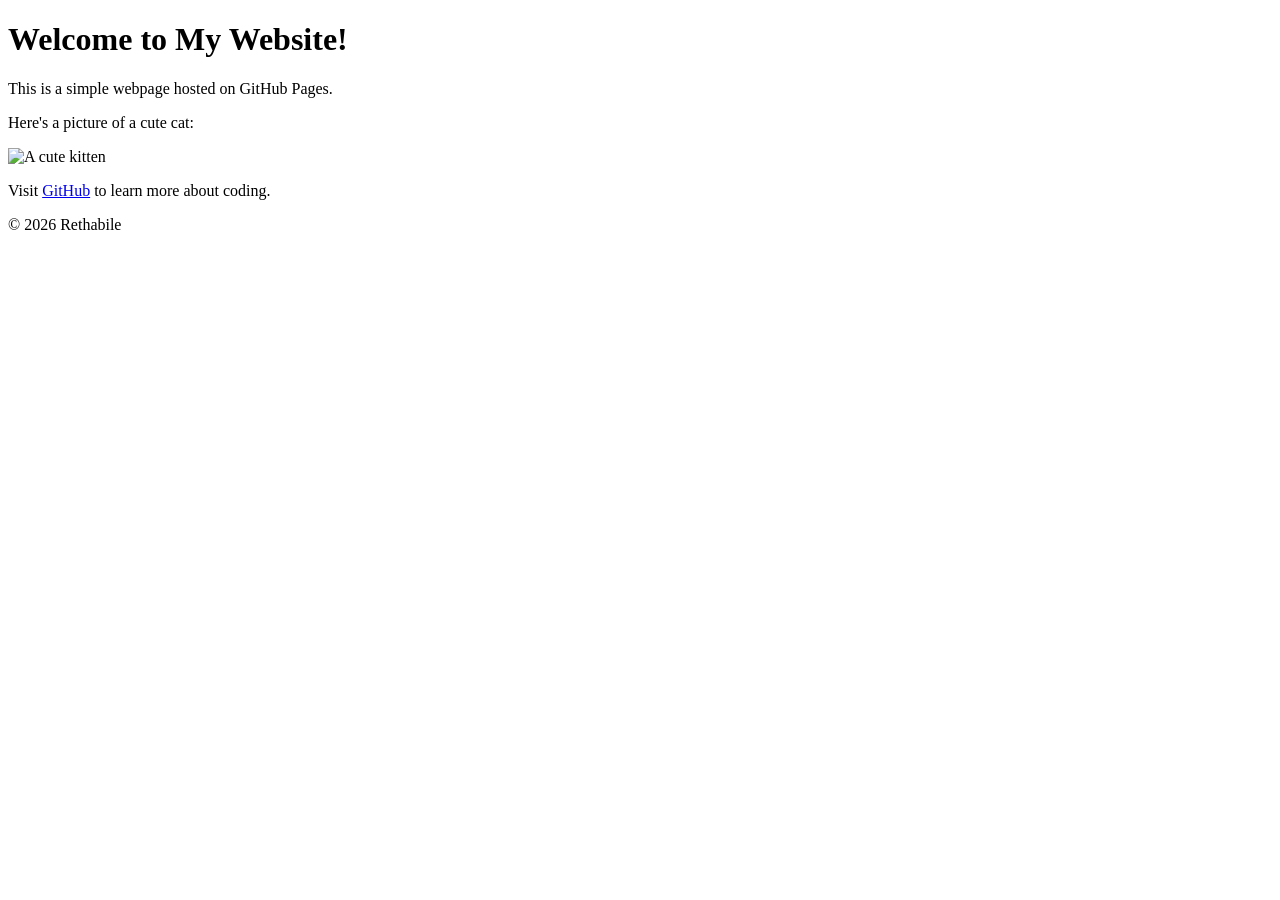
==== index.html @ 4c061ff5 "Add files via upload" ====
<!DOCTYPE html>
<html lang="en">
    <head>
        <meta charset="UTF-8">
        <meta name="viewport" content="width=device-width", initial-scale=1.0">
        <title>My First GitHub Page</title>
    </head>
    <body>
        <header>
            <h1> Welcome to My Website!</h1>
        </header>
        <main>
            <p> This is a simple webpage hosted on GitHub Pages.</p>
            <p> Here's a picture of a cute cat:</p>
            <img src="https://placekitten.com/200/300" alt="A cute kitten">
            <p> Visit <a href= "https://gituhub.com">GitHub</a> to learn more about coding.</p>
        </main>
    </footer>
    <p>&copy; 2026 Rethabile </p>
</footer>
</body>
</html>
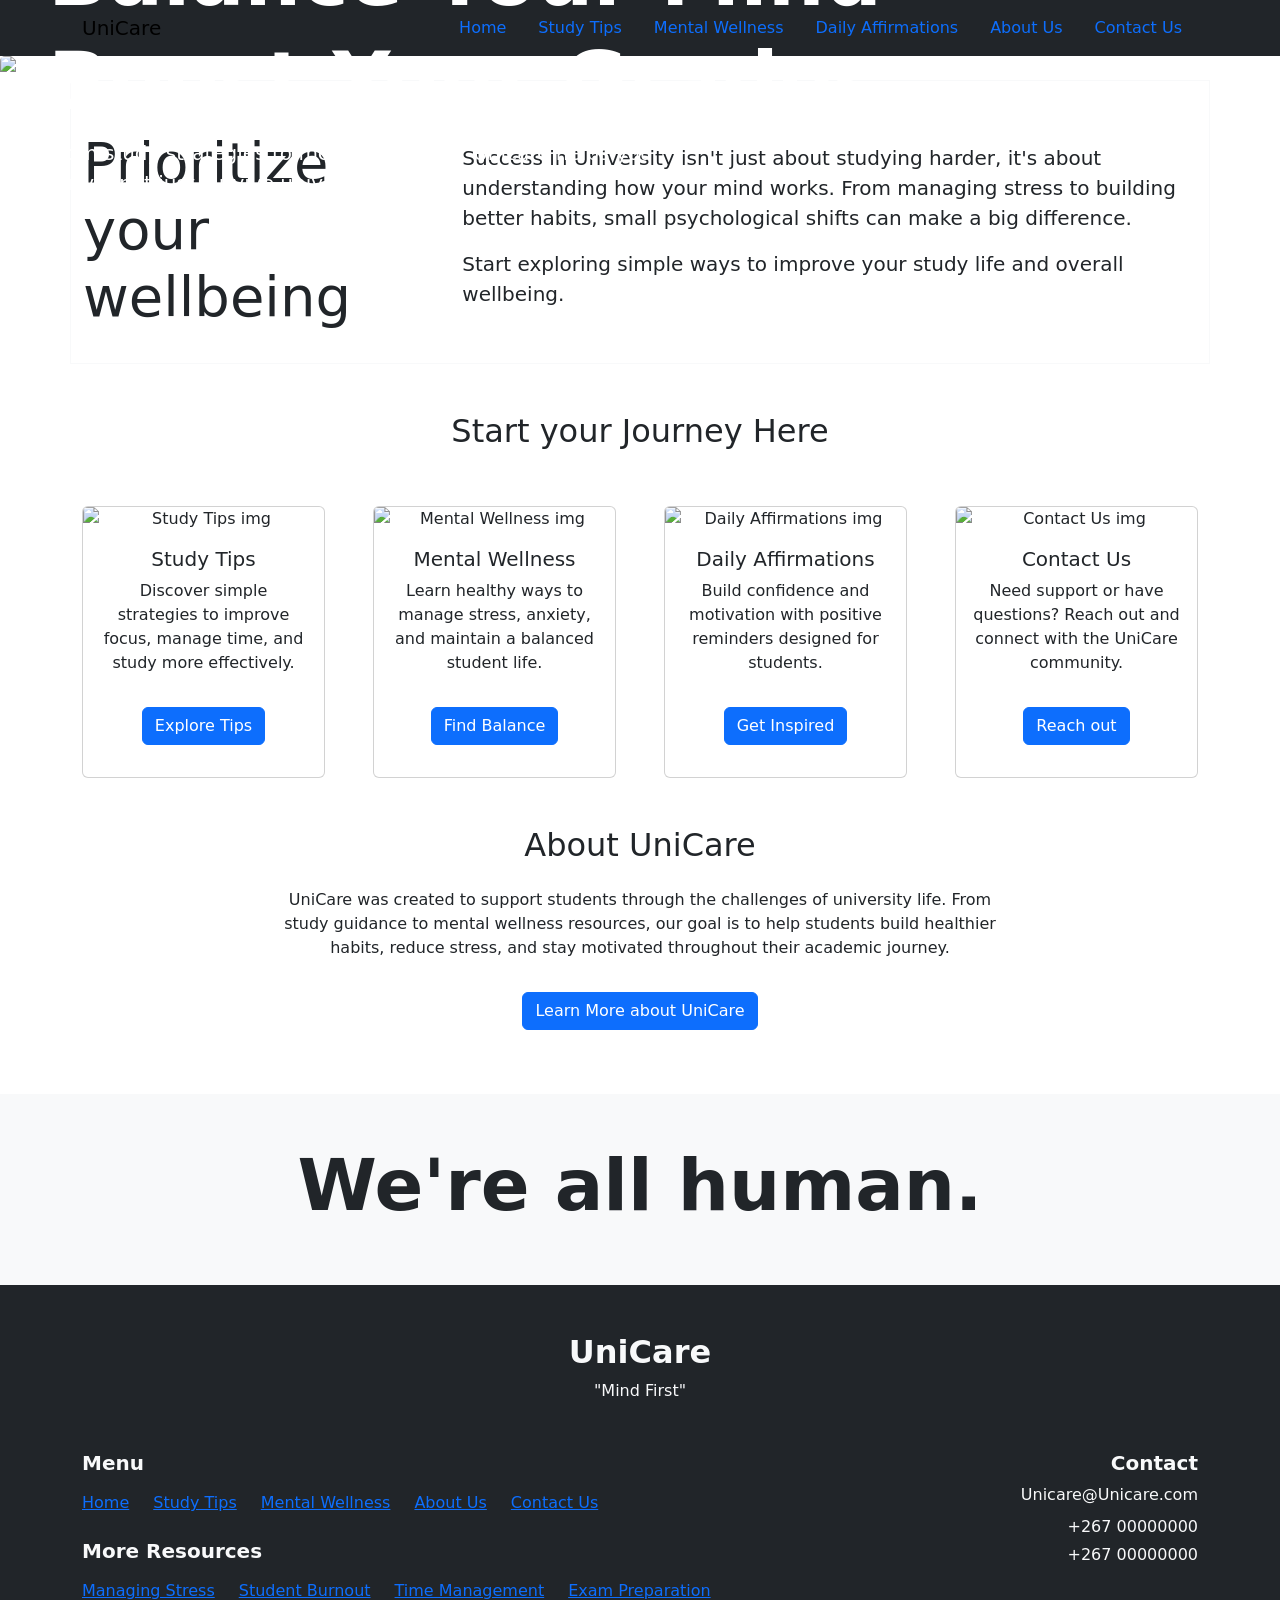
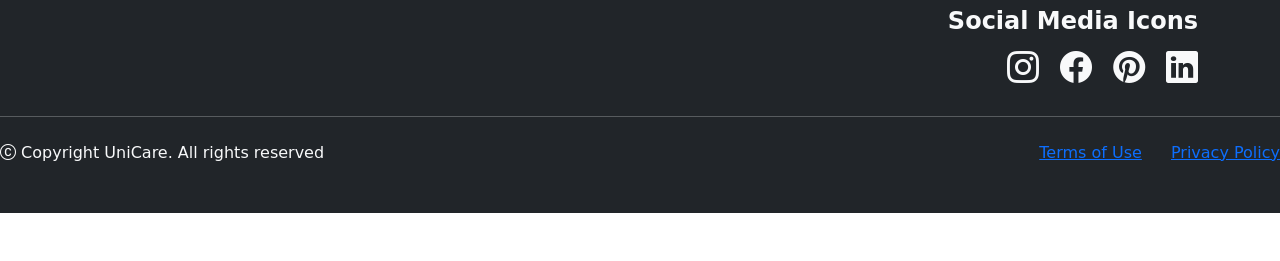
==== commit 31da4df8: "Add files via upload" ====
--- a/index.html
+++ b/index.html
@@ -1,22 +1,310 @@
 <!DOCTYPE html>
 <html lang="en">
     <head>
-        <meta charset="UTF-8">
-        <meta name="viewport" content="width=device-width", initial-scale=1.0">
-        <title>My First GitHub Page</title>
+      <meta charset="UTF-8">
+      <meta name="viewport" content="width=device-width, initial-scale=1.0">
+      <link href="https://cdn.jsdelivr.net/npm/bootstrap@5.0.2/dist/css/bootstrap.min.css" rel="stylesheet">
+      <link rel="stylesheet" href="https://cdn.jsdelivr.net/npm/bootstrap-icons@1.11.3/font/bootstrap-icons.min.css">
+      <link rel="stylesheet" href="css/index.css">
+      <title>Home</title>
     </head>
     <body>
-        <header>
-            <h1> Welcome to My Website!</h1>
-        </header>
-        <main>
-            <p> This is a simple webpage hosted on GitHub Pages.</p>
-            <p> Here's a picture of a cute cat:</p>
-            <img src="https://placekitten.com/200/300" alt="A cute kitten">
-            <p> Visit <a href= "https://gituhub.com">GitHub</a> to learn more about coding.</p>
-        </main>
-    </footer>
-    <p>&copy; 2026 Rethabile </p>
+
+         <nav class="navbar navebar-dark bg-dark">
+             <div class="container">
+                <a class= " nav-link text-white" href="index.html"><span class="navbar-brand">UniCare</span></a>
+                <ul class="nav ms auto">
+                    <li class="nav-item"> <a class="nav-link text white" href="index.html">Home</a> </li>
+                    <li class="nav-item"> <a class="nav-link text white" href="study_tips.html">Study Tips</a> </li>
+                    <li class="nav-item"> <a class="nav-link text white" href="mental_wellness.html">Mental Wellness</a> </li>
+                    <li class="nav-item"> <a class="nav-link text white" href="daily_affirmations.html"> Daily Affirmations</a> </li>
+                    <li class="nav-item"> <a class="nav-link text white" href="about_us.html"> About Us</a> </li>
+                    <li class="nav-item"> <a class="nav-link text white" href="contact_us.html"> Contact Us</a> </li>
+                </ul>
+            </div>
+        </nav>
+           
+           
+       <div class="card text-white border-0 hero-card">
+    <img src="images/coverpic.jpeg" class="card-img img-fluid" alt="Hero Image">
+
+    <div class="card-img-overlay d-flex flex-column justify-content-center ps-5">
+        <h1 class="display-1 fw-bold fade-up">
+            Balance Your Mind
+        </h1>
+
+        <h1 class="display-1 fw-bold fade-up delay-1">
+            Boost Your Grades
+        </h1>
+
+        <p class="lead col-md-6 fade-up delay-2">
+            From study strategies to mental wellness. Unicare helps you thrive,
+            not just survive university life.
+        </p>
+    </div>
+</div>
+
+             <div class="container border border-light py-4">
+             <div class="row align-items-center mt-4">
+
+        <!-- Left Side -->
+        <div class="col-md-4">
+            <h1 class="display-4">Prioritize your wellbeing</h1>
+        </div>
+
+        <!-- Right Side -->
+        <div class="col-md-8">
+            <p class="lead">
+                Success in University isn't just about studying harder,
+                it's about understanding how your mind works. From managing
+                stress to building better habits, small psychological shifts
+                can make a big difference.
+            </p>
+
+            <p class="lead">
+                Start exploring simple ways to improve your study life and overall wellbeing.
+            </p>
+        </div>
+
+    </div>
+</div>
+
+       <section class="journey-section py-5">
+
+         <div class="container">
+
+            <!-- Section Title -->
+                <div class="row mb-5">
+                    <div class="col text-center">
+                      <h2>Start your Journey Here</h2>
+                    </div>
+                </div>
+
+           <!-- Cards Row -->
+<div class="row g-5 justify-content-center">
+
+    <!-- Card 1 -->
+    <div class="col-md-6 col-lg-3">
+        <div class="card h-100 text-center">
+            <img src="images/StudyTipsCover.jpg" class="card-img-top" alt="Study Tips img">
+            <div class="card-body">
+                <h5 class="card-title">Study Tips</h5>
+                <p class="card-text">Discover simple strategies to improve focus, manage time, and study more effectively.</p>
+                <a href="Study_Tips.html" class="btn btn-primary my-3">Explore Tips</a>
+            </div>
+        </div>
+    </div>
+
+    <!-- Card 2 -->
+    <div class="col-md-6 col-lg-3">
+        <div class="card h-100 text-center">
+            <img src="images/MentalWellnessCover.jpg" class="card-img-top" alt="Mental Wellness img">
+            <div class="card-body">
+                <h5 class="card-title">Mental Wellness</h5>
+                <p class="card-text">Learn healthy ways to manage stress, anxiety, and maintain a balanced student life.</p>
+                <a href="Mental_Wellness.html" class="btn btn-primary my-3">Find Balance</a>
+            </div>
+        </div>
+    </div>
+
+    <!-- Card 3 -->
+    <div class="col-md-6 col-lg-3">
+        <div class="card h-100 text-center">
+            <img src="images/AffirmationsCoverPic2.jpg" class="card-img-top" alt="Daily Affirmations img">
+            <div class="card-body">
+                <h5 class="card-title">Daily Affirmations</h5>
+                <p class="card-text">Build confidence and motivation with positive reminders designed for students.</p>
+                <a href="Daily_Affirmations.html" class="btn btn-primary my-3">Get Inspired</a>
+            </div>
+        </div>
+    </div>
+
+    <!-- Card 4 -->
+    <div class="col-md-6 col-lg-3">
+        <div class="card h-100 text-center">
+            <img src="images/ContactUsCover.jpg" class="card-img-top" alt="Contact Us img">
+            <div class="card-body">
+                <h5 class="card-title">Contact Us</h5>
+                <p class="card-text">Need support or have questions? Reach out and connect with the UniCare community.</p>
+                <a href="Contact_Us.html" class="btn btn-primary my-3">Reach out</a>
+            </div>
+        </div>
+    </div>
+
+</div>
+
+        </div>
+
+       
+
+            <section class="about-section py-5">
+
+                <div class="container">
+
+                    <div class="row justify-content-center">
+
+                        <div class="col-lg-8 text-center">
+
+                            <h2 class="mb-4">
+                                About UniCare
+                            </h2>
+
+                            <p>
+                                UniCare was created to support students through the
+                                challenges of university life. From study guidance to
+                                mental wellness resources, our goal is to help students
+                                build healthier habits, reduce stress, and stay motivated
+                                throughout their academic journey.
+                            </p>
+
+                            <a href="About Us.html" class="btn btn-primary my-3">Learn More about UniCare</a>
+
+                        </div>
+
+                    </div>
+
+                </div>
+
+            </section>
+
+
+            <section class=" bg-light human-section py-5">
+
+    <div class="container">
+
+        <div class="row justify-content-center">
+
+            <div class="col text-center">
+
+                <h2 class="display-2 fw-bold">
+                    We're all human.
+                </h2>
+
+            </div>
+
+        </div>
+
+        </div>
+
+        </section>
+
+        <footer class="bg-dark text-light py-5 footer-section mt-lg-0">
+
+    <div class="container">
+
+        <!-- LOGO -->
+        <div class="text-center mb-5">
+
+            <h2 class="fw-bold">UniCare</h2>
+
+            <p class="footer-tagline">"Mind First"</p>
+
+        </div>
+
+        <!-- FOOTER CONTENT -->
+        <div class="row">
+
+            <!-- LEFT SIDE -->
+            <div class="col-lg-8">
+
+                <!-- MENU ROW -->
+                <div class="mb-4">
+
+                    <h5 class="fw-bold mb-3">Menu</h5>
+
+                    <div class="d-flex flex-wrap gap-4">
+
+                        <a href="index.html" class="footer-link">Home</a>
+
+                        <a href="study_tips.html" class="footer-link">Study Tips</a>
+
+                        <a href="mental_wellness.html" class="footer-link">Mental Wellness</a>
+
+                        <a href="about_us.html" class="footer-link">About Us</a>
+
+                        <a href="contact_us.html" class="footer-link">Contact Us</a>
+
+                    </div>
+
+                </div>
+
+                <!-- RESOURCE ROW -->
+                <div>
+
+                    <h5 class="fw-bold mb-3">More Resources</h5>
+
+                    <div class="d-flex flex-wrap gap-4">
+
+                        <a href="#" class="footer-link">Managing Stress</a>
+
+                        <a href="#" class="footer-link">Student Burnout</a>
+
+                        <a href="#" class="footer-link">Time Management</a>
+
+                        <a href="#" class="footer-link">Exam Preparation</a>
+
+                    </div>
+
+                </div>
+
+            </div>
+
+            <!-- RIGHT SIDE -->
+            <div class="col-lg-4 text-lg-end mt-5 mt-lg-0">
+
+                <!-- EMAIL -->
+                <div class="mb-4">
+
+                    <h5 class="fw-bold">Contact</h5>
+
+                    <p class="mb-2">Unicare@Unicare.com</p>
+
+                    <p class="mb-1">+267 00000000</p>
+
+                    <p>+267 00000000</p>
+
+                </div>
+
+                <!-- ICONS -->
+                <h4 class="pt-3 fw-bold">
+                            Social Media Icons
+                        </h4>
+                        <div>
+                            <a href="https://www.instagram.com/" class="text-decoration-none text-light" ><i class="bi bi-instagram fs-2 me-3"></i></a>
+                            <a href="https://www.facebook.com/" class="text-decoration-none text-light" ><i class="bi bi-facebook fs-2 me-3"></i></a>
+                            <a href="https://www.pinterest.com/" class="text-decoration-none text-light" ><i class="bi bi-pinterest fs-2 me-3"></i></a>
+                            <a href="https://www.linkedin.com/" class="text-decoration-none text-light" ><i class="bi bi-linkedin fs-2"></i></a>
+                        </div>
+                    </div>
+
+            </div>
+
+        </div>
+
+        <!-- LINE -->
+        <hr class="border-light my-4">
+
+        <!-- BOTTOM -->
+        <div class="d-flex flex-column flex-lg-row justify-content-between align-items-center">
+
+            <p class="mb-2 mb-lg-0">
+                <i class="bi bi-c-circle"></i>
+                Copyright UniCare. All rights reserved
+            </p>
+
+            <div>
+
+                <a href="#" class="footer-link me-4">Terms of Use</a>
+
+                <a href="#" class="footer-link">Privacy Policy</a>
+
+            </div>
+
+        </div>
+
+    </div>
+
 </footer>
-</body>
-</html>
+        <script src="https://cdn.jsdelivr.net/npm/bootstrap@5.3.8/dist/js/bootstrap.bundle.min.js" integrity="sha384-FKyoEForCGlyvwx9Hj09JcYn3nv7wiPVlz7YYwJrWVcXK/BmnVDxM+D2scQbITxI" crossorigin="anonymous"></script>
+    </body>
+</html>
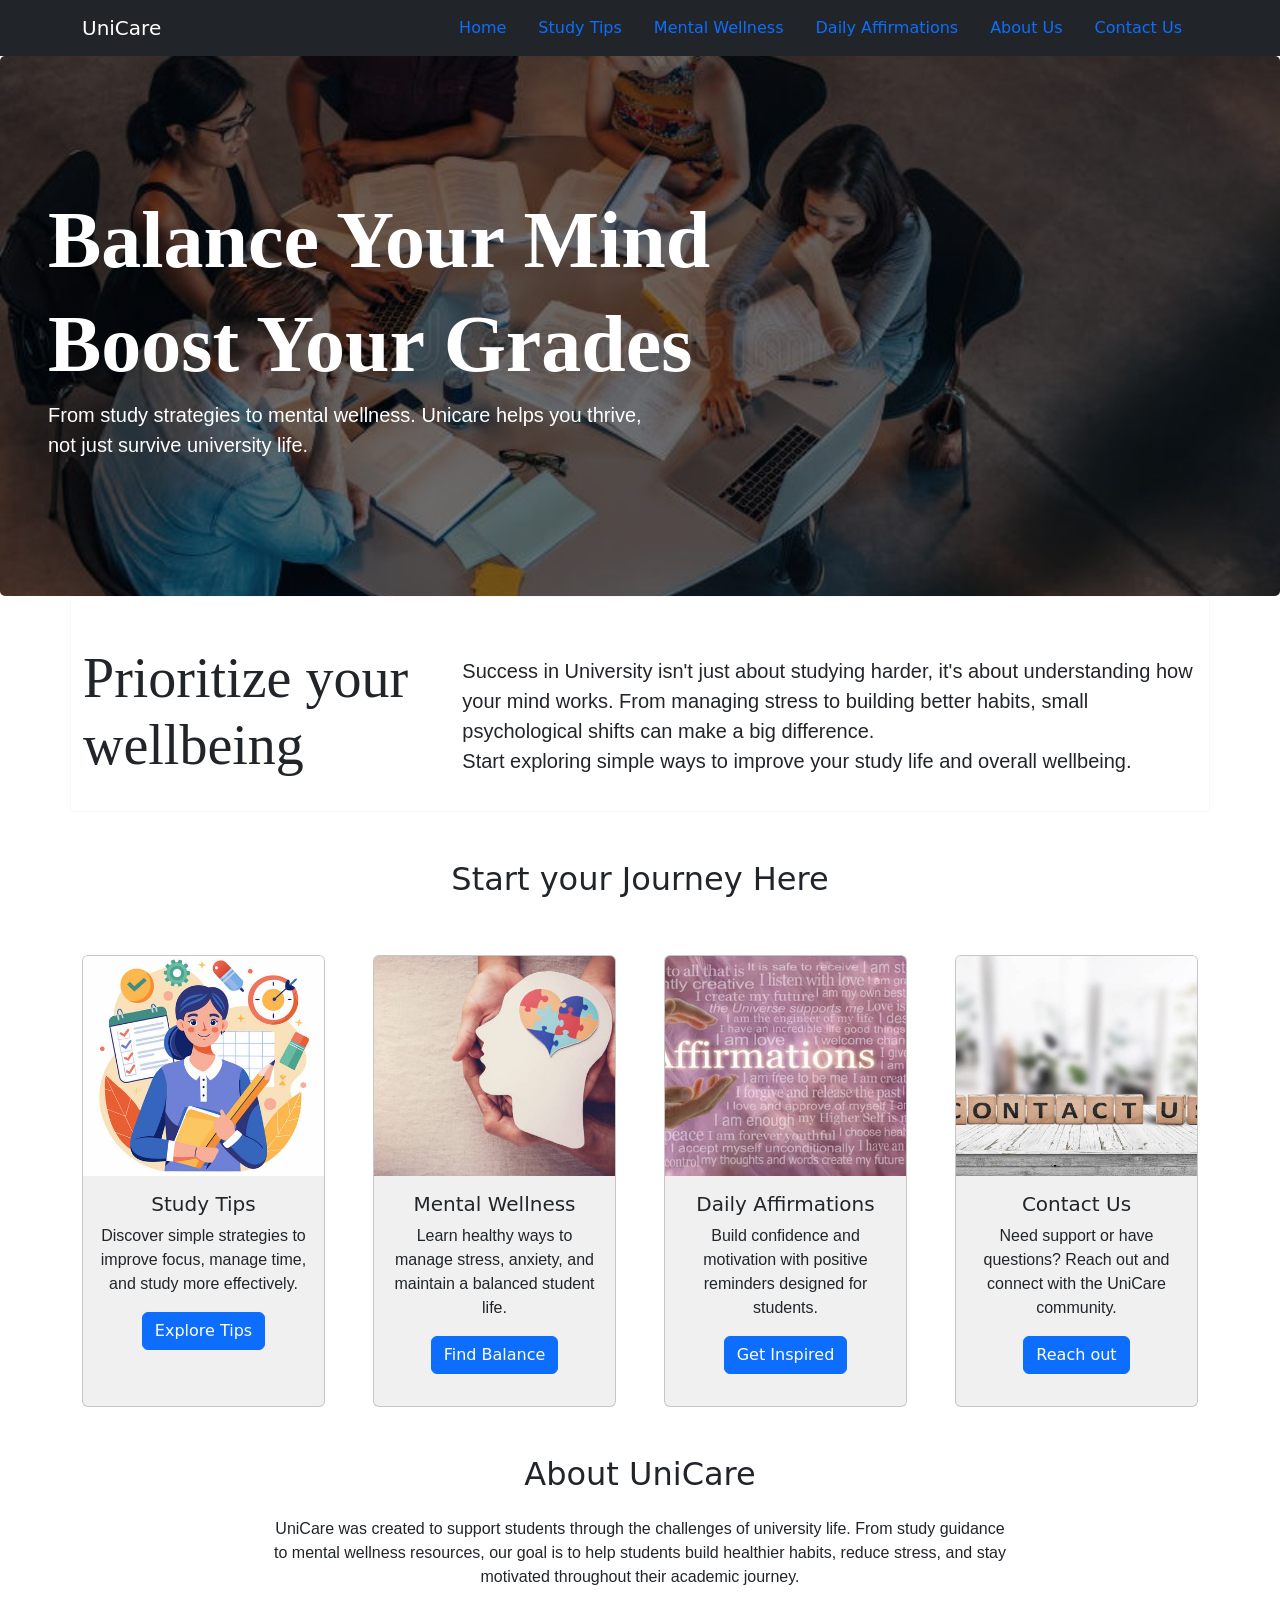
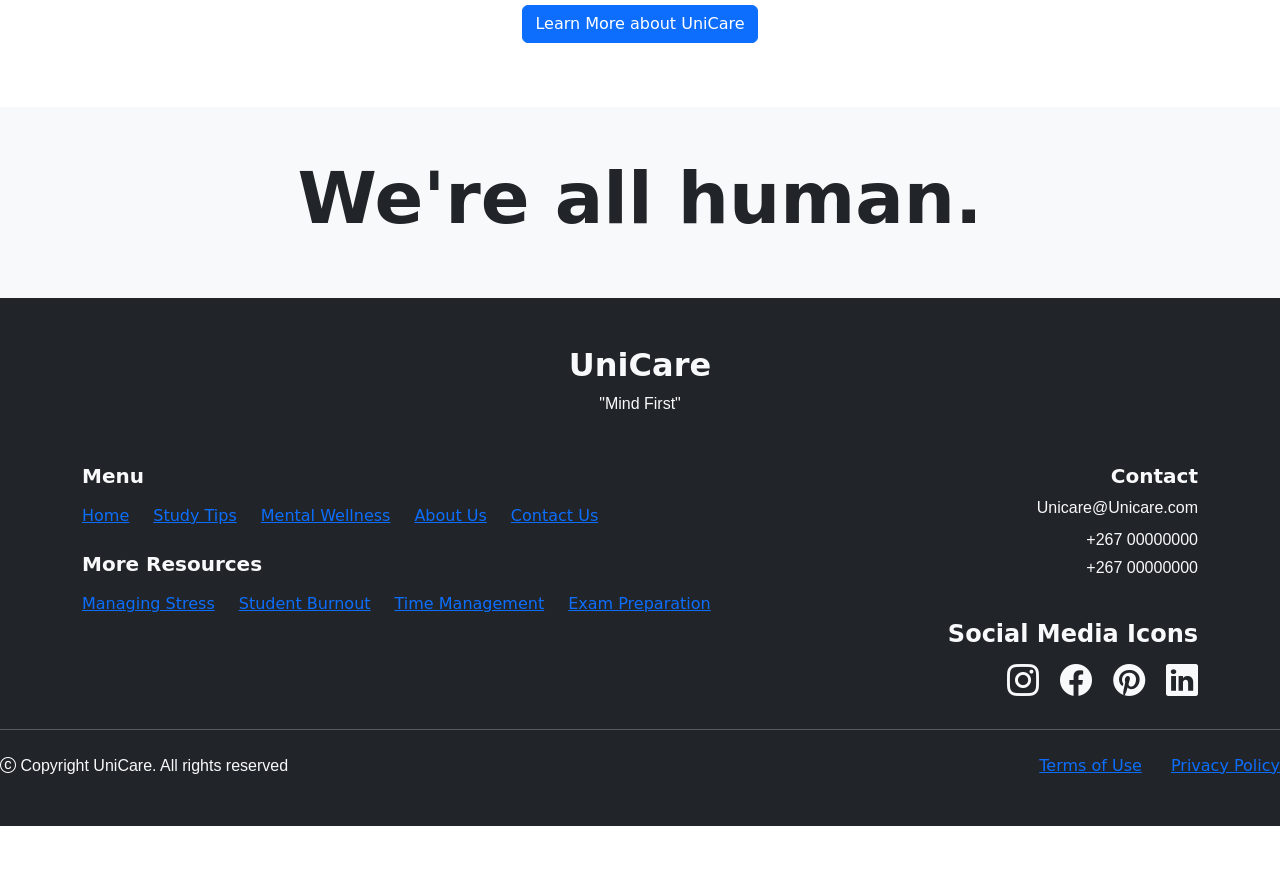
==== commit 1040b074: "Update index.html" ====
--- a/index.html
+++ b/index.html
@@ -157,7 +157,7 @@
                                 throughout their academic journey.
                             </p>
 
-                            <a href="About Us.html" class="btn btn-primary my-3">Learn More about UniCare</a>
+                            <a href="about_us.html" class="btn btn-primary my-3">Learn More about UniCare</a>
 
                         </div>
 
@@ -307,4 +307,4 @@
 </footer>
         <script src="https://cdn.jsdelivr.net/npm/bootstrap@5.3.8/dist/js/bootstrap.bundle.min.js" integrity="sha384-FKyoEForCGlyvwx9Hj09JcYn3nv7wiPVlz7YYwJrWVcXK/BmnVDxM+D2scQbITxI" crossorigin="anonymous"></script>
     </body>
-</html>+</html>
--- a/css/index.css
+++ b/css/index.css
@@ -0,0 +1,83 @@
+p{
+    font-family: Arial;
+    margin-top: 0;
+    margin-bottom: 0;
+}
+
+.navbar-brand{
+    color: white;
+}
+
+.nav ul{
+   list-style-type: none;
+}
+
+.nav ul li{
+    float: left;
+    padding: 20px;
+    color: white;
+    font-size: 20px;
+}
+
+h1{
+    font-family: Times New Roman;
+}
+
+.card img {
+    height: 220px;
+    object-fit: cover;
+}
+
+.hero-card {
+    /* medium sized hero */
+    height: 60vh;
+    position: relative;
+}
+
+.hero-card img {
+    height: 100%;
+    width: 100%;
+    object-fit: cover;
+    filter: brightness(45%);
+}
+
+/* center overlay content and animate upward into the middle */
+.hero-card .card-img-overlay {
+    display: flex;
+    flex-direction: column;
+    justify-content: center;
+    align-items: flex-start;
+    padding-left: 3rem;
+}
+
+.fade-up {
+    opacity: 0;
+    transform: translateY(30px);
+    animation: fadeUp 700ms cubic-bezier(.2,.9,.2,1) forwards;
+}
+
+.fade-up.delay-1 { animation-delay: 150ms; }
+.fade-up.delay-2 { animation-delay: 300ms; }
+
+@keyframes fadeUp {
+    from {
+        opacity: 0;
+        transform: translateY(30px);
+    }
+    to {
+        opacity: 1;
+        transform: translateY(0);
+    }
+}
+
+.card {
+    background-color: #f0f0f0; /* change this hex to whatever gray you want */
+}
+
+.card {
+    transition: transform 0.3s ease;
+}
+
+.card:hover {
+    transform: translateY(-10px);
+}
